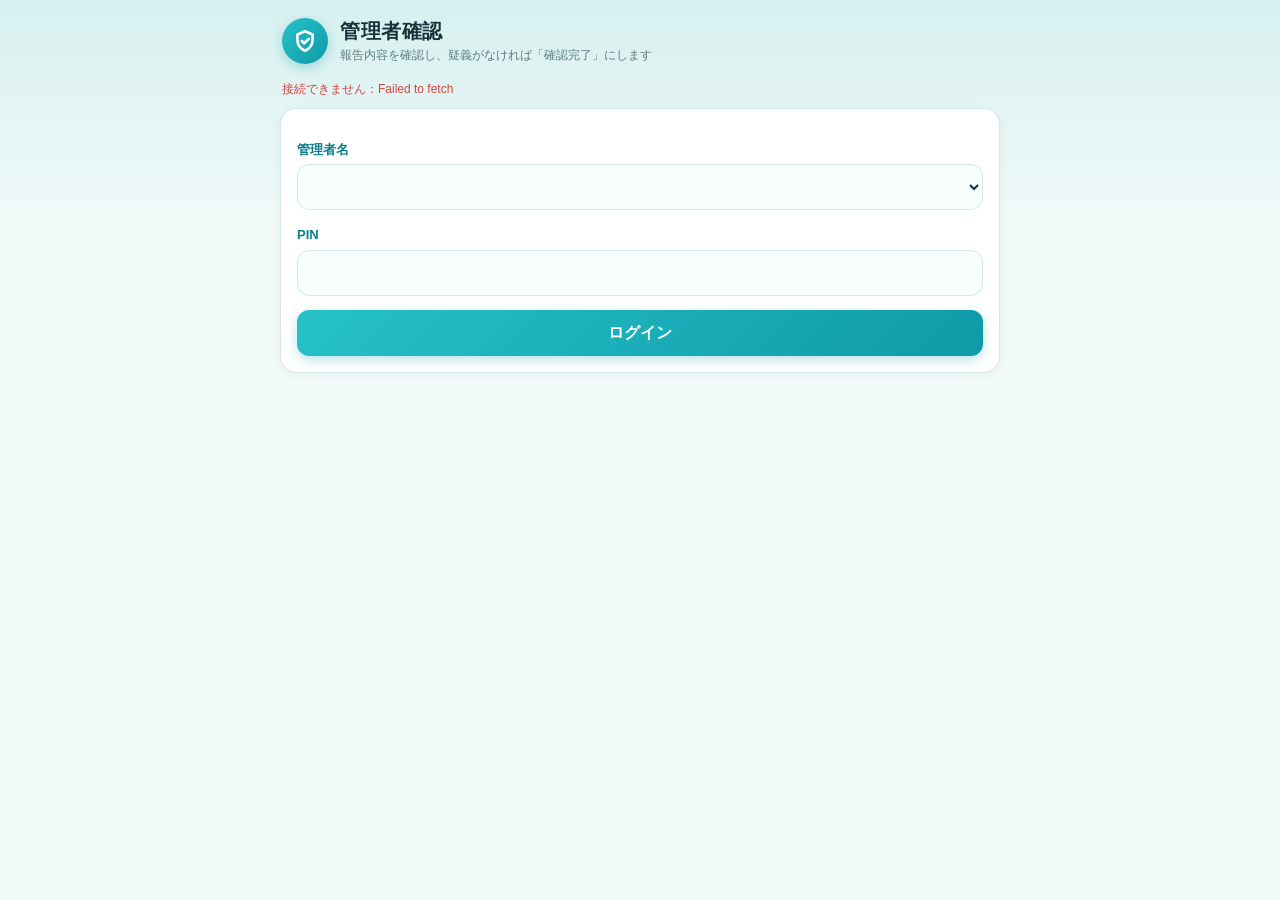
==== admin.html @ 10870c8a "Add files via upload" ====
<!DOCTYPE html>
<html lang="ja"><head><meta charset="utf-8">
<meta name="viewport" content="width=device-width, initial-scale=1, viewport-fit=cover">
<title>アルコールチェック 管理者確認</title>
<link rel="stylesheet" href="style.css"></head><body><div class="w">
<div class="hd"><i><svg viewBox="0 0 24 24" fill="none" stroke="#fff" stroke-width="2.4" stroke-linecap="round" stroke-linejoin="round"><path d="M12 3l7 3v5c0 4.5-3 8-7 10-4-2-7-5.500-7-10V6z"/><path d="M9 12l2.200 2.200L15.500 10"/></svg></i><h1>管理者確認<small>報告内容を確認し、疑義がなければ「確認完了」にします</small></h1></div>
<div id="msg" class="sm"></div>

<div id="lg" class="card">
 <label>管理者名</label><select id="nm"></select>
 <label>PIN</label><input type="password" id="pin" inputmode="numeric" autocomplete="off">
 <div style="margin-top:14px"><button class="pri" id="go" style="width:100%">ログイン</button></div>
</div>

<div id="app" hidden>
 <div class="sm" style="display:flex;justify-content:space-between;align-items:center"><span id="who"></span><button id="out" class="sm" style="min-height:32px">ログアウト</button></div>
 <div class="card">
  <label>対象月（空欄で全期間）</label><input type="month" id="fm">
  <label>状態</label><select id="fs"><option value="p">未確認</option><option value="q">取消申請中</option><option value="a">酒気帯び有</option><option value="c">確認済</option><option value="">すべて</option></select>
  <div id="sum" class="sm" style="margin-top:8px"></div>
  <button id="rl" style="width:100%;margin-top:8px">最新の状態に更新</button>
 </div>
 <div id="lst"></div>
</div></div>
<script src="common.js"></script>
<script>
let rows=[];
(async()=>{try{const j=await call('names');$('#nm').innerHTML=j.names.map(n=>`<option>${E(n)}</option>`).join('');
 try{const o=JSON.parse(ls.g('au'));if(o){$('#nm').value=o.name;$('#pin').value=o.pin}}catch(e){}}catch(e){msg('接続できません：'+e.message,1)}})();
$('#go').onclick=async()=>{U={name:$('#nm').value,pin:$('#pin').value};
 try{const j=await call('login');if(!j.admin)throw new Error('管理者権限がありません');ls.s('au',JSON.stringify({name:U.name,pin:U.pin}));$('#lg').hidden=true;$('#app').hidden=false;$('#who').textContent=U.name+'（管理者）';msg('');load()}catch(e){msg(e.message,1)}};
$('#out').onclick=()=>{ls.s('au','');location.reload()};
const bad=c=>c.alc=='有';
function card(c){const ok=c.rv=='済',id=E(c.id);let a;
 if(c.rq=='申請中')a=`<div class="sm"><b style="color:var(--ng)">確認の取消申請（運転者より）：</b>${E(c.rr)}</div><input type="text" id="c${id}" placeholder="回答コメント" style="margin-top:6px"><div class="row" style="margin-top:8px"><button class="pri" data-ap="${id}">取消を許可</button><button data-rj="${id}">却下</button></div>`;
 else if(ok)a=`<span class="tag ok">確認済</span> <span class="sm">確認者：${E(c.cf)}　${fmt(c.rt)} ${E(c.rc)}</span> <button data-un="${id}" style="min-height:34px">確認を取り消す</button>`;
 else a=`<input type="text" id="c${id}" placeholder="コメント（任意）"><button class="pri" data-ok="${id}" style="width:100%;margin-top:8px">確認完了</button>`;
 return `<div class="card ${bad(c)?'bad':'good'}"><b>${E(c.drv)}</b>　${E(c.veh)}<br>${E(c.ty)} ${fmt(c.at)}　${E(c.me)}${c.mo?'['+E(c.mo)+']':''}<br>検知器の結果：<b>${c.val===''?'未入力':E(c.val)+' mg/L'}</b>　酒気帯び <span class="tag ${c.alc=='有'?'ng':c.alc?'ok':''}">${E(c.alc||'未判定')}</span><br>${c.note?'指示事項等：'+E(c.note)+'<br>':''}<div id="p${id}" style="margin-top:6px">${c.ph?`<button data-ph="${id}">写真を表示</button>`:'<span class="sm">写真なし</span>'}</div><div style="margin-top:10px">${a}</div></div>`}
function draw(){const t=$('#fs').value,s=rows.slice().sort((a,b)=>a.at<b.at?1:-1),
 l=s.filter(c=>!t||(t=='p'&&c.rv!='済')||(t=='q'&&c.rq=='申請中')||(t=='a'&&bad(c))||(t=='c'&&c.rv=='済'));
 $('#sum').textContent=`表示 ${l.length}件／全体：未確認 ${rows.filter(c=>c.rv!='済').length}件・取消申請 ${rows.filter(c=>c.rq=='申請中').length}件・酒気帯び有 ${rows.filter(bad).length}件`;
 $('#lst').innerHTML=l.map(card).join('')||'<div class="sm">該当する記録はありません</div>'}
async function load(){msg('読み込み中…');try{rows=(await call('list',{month:$('#fm').value})).rows;msg('');draw()}catch(e){msg(e.message,1)}}
$('#fm').onchange=load;$('#rl').onclick=load;$('#fs').onchange=draw;
$('#lst').onclick=async e=>{const t=e.target,d=t.dataset,cm=id=>(document.getElementById('c'+id)||{}).value||'';try{
 if(d.ph){t.textContent='読み込み中…';const j=await call('photo',{id:d.ph});t.outerHTML=`<img class="pi" src="${j.img}" alt="検知器">`}
 if(d.ok){await call('review',{id:d.ok,comment:cm(d.ok)});msg('確認完了にしました');load()}
 if(d.un&&confirm('この記録の確認を取り消します。よろしいですか？')){await call('review',{id:d.un,undo:1});load()}
 if(d.ap){await call('decide',{id:d.ap,ok:1,comment:cm(d.ap)});msg('取消を許可しました（運転者が修正・削除できます）');load()}
 if(d.rj){await call('decide',{id:d.rj,ok:0,comment:cm(d.rj)});msg('取消申請を却下しました');load()}
}catch(x){msg(x.message,1)}};
</script></body></html>
---- style.css ----
:root{--bg:#f2faf9;--cd:#fff;--tx:#17323b;--mu:#5f7c85;--bd:#d5e8e8;--ac:#0e9aa7;--ac2:#087f8b;--ok:#23915f;--ok2:#eaf8f1;--ng:#d6453d;--wn:#fff3f1;color-scheme:light}
[hidden]{display:none!important}
body{margin:0;background:linear-gradient(180deg,#d6f0ef 0,#f2faf9 240px) no-repeat,var(--bg);color:var(--tx);font:16px/1.65 -apple-system,"Hiragino Sans","Yu Gothic",Meiryo,sans-serif;-webkit-text-size-adjust:100%}
.w{max-width:720px;margin:0 auto;padding:max(14px,env(safe-area-inset-top)) 14px calc(40px + env(safe-area-inset-bottom))}
.hd{display:flex;align-items:center;gap:12px;margin:4px 2px 16px}
.hd i{flex:none;width:46px;height:46px;border-radius:50%;background:linear-gradient(135deg,#27c2c9,#0e9aa7);display:grid;place-items:center;box-shadow:0 4px 12px rgba(14,154,167,.3)}
.hd svg{width:26px;height:26px}
h1{margin:0;font:700 20px/1.35 "Hiragino Maru Gothic ProN","Hiragino Sans","Yu Gothic",sans-serif;letter-spacing:.03em}
h1 small{display:block;margin-top:2px;color:var(--mu);font:400 12px/1.4 -apple-system,"Hiragino Sans",sans-serif;letter-spacing:0}
.card{background:var(--cd);border:1px solid var(--bd);border-radius:16px;padding:16px;margin-bottom:12px;box-shadow:0 2px 10px rgba(23,50,59,.05)}
.card.good{border-left:5px solid var(--ok)}
.card.bad{background:var(--wn);border-color:#f3c5c0;border-left:5px solid var(--ng)}
label{display:block;font-weight:600;font-size:13px;color:var(--ac2);margin:14px 0 4px}
input[type=text],input[type=password],input[type=number],input[type=datetime-local],input[type=month],select,textarea{width:100%;box-sizing:border-box;min-height:46px;padding:9px 12px;font:inherit;color:inherit;border:1.5px solid var(--bd);border-radius:12px;background:#f8fdfd}
input[type=file]{width:100%;box-sizing:border-box;font:inherit;padding:12px;border:1.5px dashed #9fd3d6;border-radius:12px;background:#f1fbfb}
input:focus,select:focus,textarea:focus,button:focus-visible{outline:2px solid var(--ac);outline-offset:1px}
button{font:inherit;color:var(--ac2);min-height:46px;padding:8px 16px;border:1.5px solid var(--bd);border-radius:12px;background:#fff}
button.pri{background:linear-gradient(135deg,#27c2c9,#0e9aa7);border:0;color:#fff;font-weight:700;box-shadow:0 4px 12px rgba(14,154,167,.28)}
.row{display:flex;flex-wrap:wrap;gap:6px 20px}.row label{display:flex;align-items:center;gap:6px;margin:0;color:var(--tx);font-weight:400;font-size:16px;min-height:40px}
input[type=radio]{width:22px;height:22px;accent-color:var(--ac)}
.tabs{display:flex;gap:4px;padding:4px;margin-bottom:12px;background:#d9eeee;border-radius:14px}
.tabs button{flex:1;border:0;background:transparent;font-weight:600}
.tabs button.on{background:#fff;color:var(--ac2);box-shadow:0 1px 6px rgba(23,50,59,.14)}
summary{min-height:40px;color:var(--ac2);font-weight:600;cursor:pointer}
.tag{padding:2px 10px;border-radius:99px;font-size:12px;font-weight:600;border:1px solid var(--bd);background:#fff}
.tag.ok{color:var(--ok);border-color:#a9dcc3;background:var(--ok2)}.tag.ng{color:var(--ng);border-color:#f3c5c0;background:var(--wn)}
#wn{border-radius:12px;padding:10px 14px;font-size:14px;font-weight:600}
.sm{font-size:12px;color:var(--mu)}#msg{margin:8px 2px;min-height:1em}
#th,.pi{max-width:100%;max-height:280px;border-radius:12px;margin-top:8px}
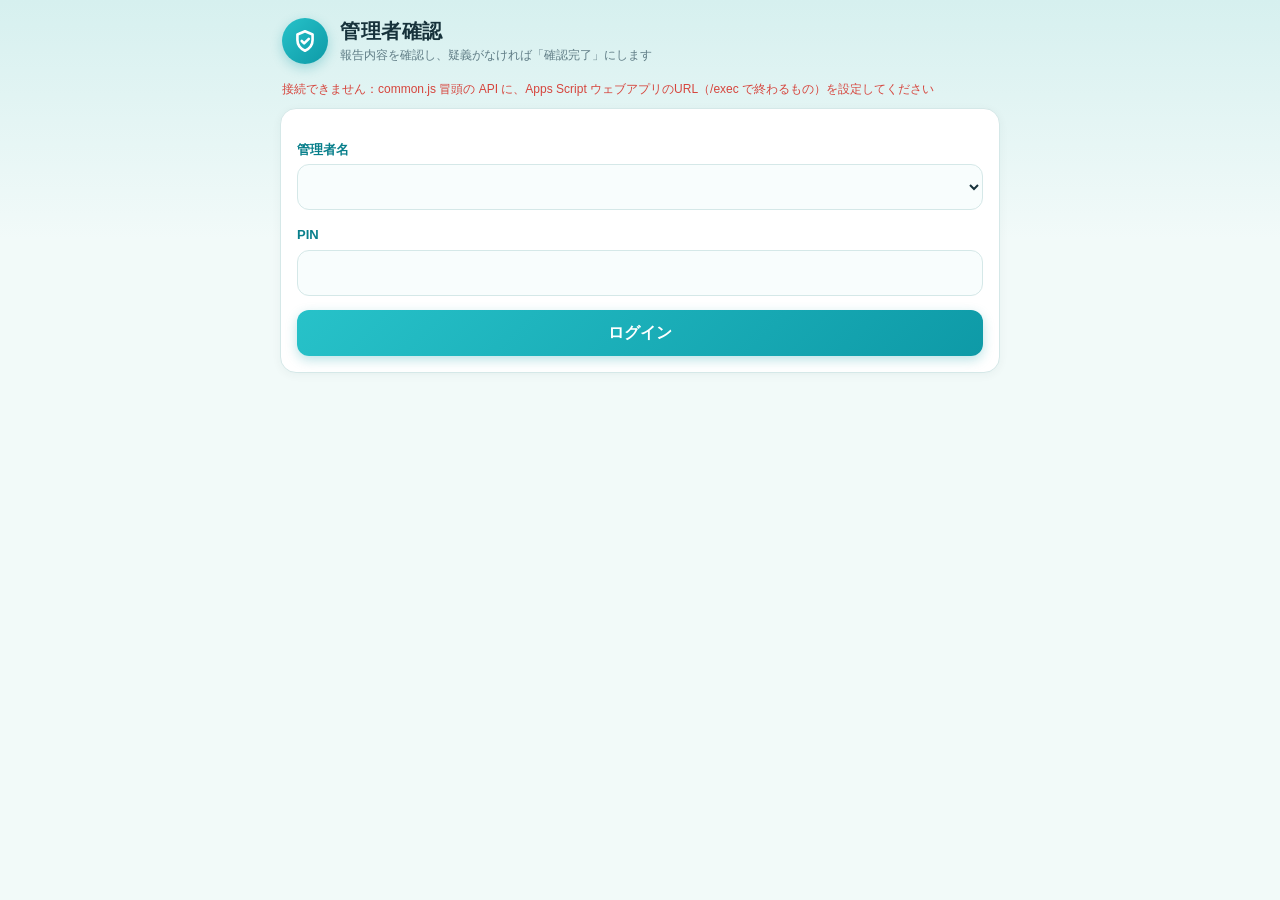
==== commit a408ac84: "Add files via upload" ====
--- a/admin.html
+++ b/admin.html
@@ -19,6 +19,7 @@
   <label>状態</label><select id="fs"><option value="p">未確認</option><option value="q">取消申請中</option><option value="a">酒気帯び有</option><option value="c">確認済</option><option value="">すべて</option></select>
   <div id="sum" class="sm" style="margin-top:8px"></div>
   <button id="rl" style="width:100%;margin-top:8px">最新の状態に更新</button>
+  <button id="sheet" style="width:100%;margin-top:8px">📊 記録簿（スプレッドシート）をブラウザで開く</button>
  </div>
  <div id="lst"></div>
 </div></div>
@@ -41,6 +42,7 @@
  $('#sum').textContent=`表示 ${l.length}件／全体：未確認 ${rows.filter(c=>c.rv!='済').length}件・取消申請 ${rows.filter(c=>c.rq=='申請中').length}件・酒気帯び有 ${rows.filter(bad).length}件`;
  $('#lst').innerHTML=l.map(card).join('')||'<div class="sm">該当する記録はありません</div>'}
 async function load(){msg('読み込み中…');try{rows=(await call('list',{month:$('#fm').value})).rows;msg('');draw()}catch(e){msg(e.message,1)}}
+$('#sheet').onclick=async()=>{try{const j=await call('sheeturl');if(!window.open(j.url,'_blank'))location.href=j.url}catch(e){msg(e.message,1)}};
 $('#fm').onchange=load;$('#rl').onclick=load;$('#fs').onchange=draw;
 $('#lst').onclick=async e=>{const t=e.target,d=t.dataset,cm=id=>(document.getElementById('c'+id)||{}).value||'';try{
  if(d.ph){t.textContent='読み込み中…';const j=await call('photo',{id:d.ph});t.outerHTML=`<img class="pi" src="${j.img}" alt="検知器">`}
--- a/style.css
+++ b/style.css
@@ -27,3 +27,6 @@
 #wn{border-radius:12px;padding:10px 14px;font-size:14px;font-weight:600}
 .sm{font-size:12px;color:var(--mu)}#msg{margin:8px 2px;min-height:1em}
 #th,.pi{max-width:100%;max-height:280px;border-radius:12px;margin-top:8px}
+
+.row2{display:flex;gap:8px;flex-wrap:wrap}.row2 button{flex:1;min-width:140px}
+.vh{position:absolute;width:1px;height:1px;opacity:0;pointer-events:none}
